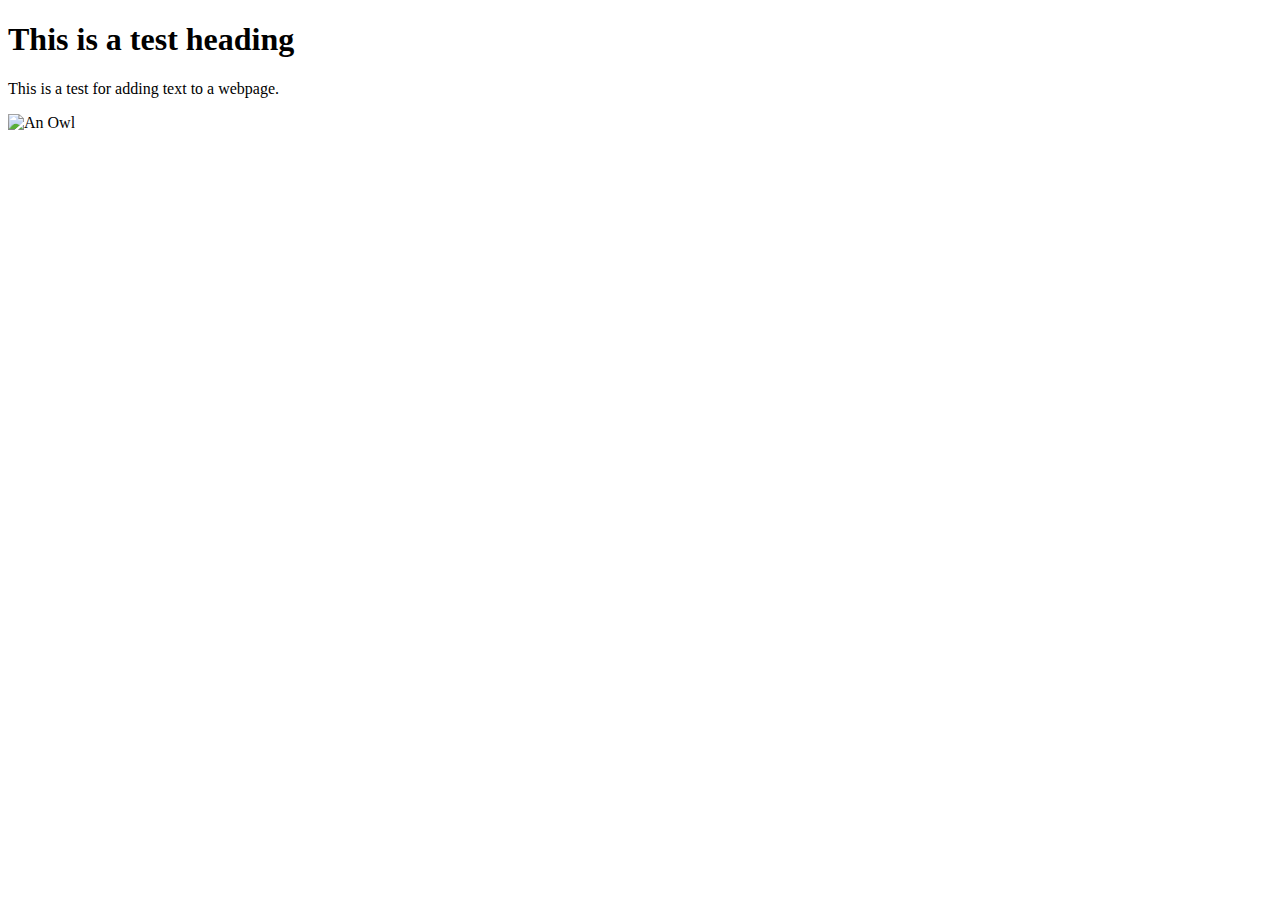
==== index.html @ d7d35543 "Update index.html" ====
<!doctype html>
<html>
<head>
<meta charset="utf-8" />
<title>Titleplaceholder</title>
  <link rel="stylesheet" href="/css/styles.css">
</head>
<body>
  <h1>This is a test heading</h1>
  <p>This is a test for adding text to a webpage.</p>
  <img src="https://images.unsplash.com/photo-1665436664161-29a4468aed6e?ixlib=rb-4.0.3&ixid=MnwxMjA3fDB8MHxwaG90by1wYWdlfHx8fGVufDB8fHx8&auto=format&fit=crop&w=386&q=80" alt="An Owl">
</body>
</html>
---- css/styles.css ----
#testing
body {
background-color: rgb(0,50,20);
color: rgb(255,255,255);
}
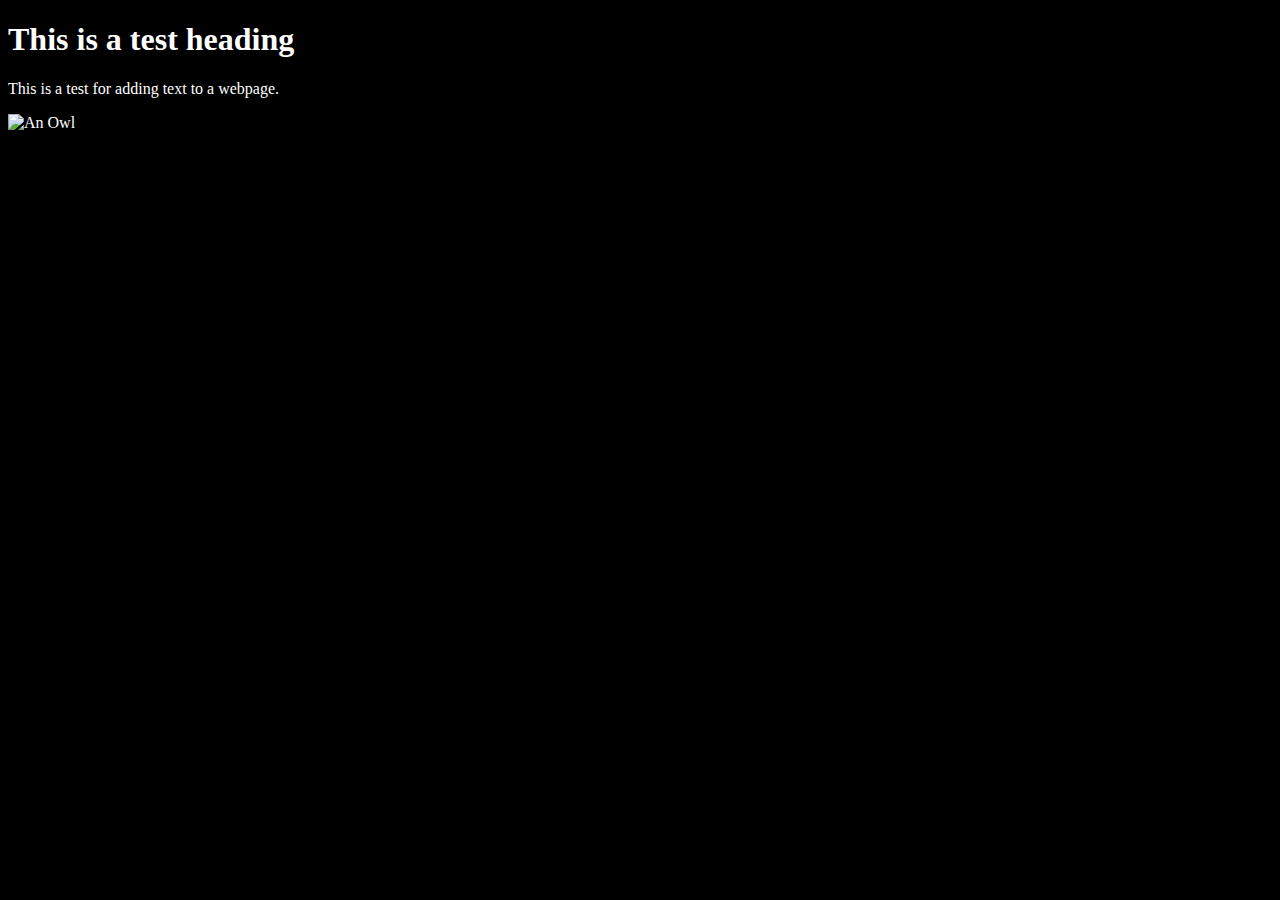
==== commit 5febadc9: "Update index.html" ====
--- a/index.html
+++ b/index.html
@@ -3,7 +3,7 @@
 <head>
 <meta charset="utf-8" />
 <title>Titleplaceholder</title>
-  <link rel="stylesheet" href="/css/styles.css">
+  <link rel="stylesheet" type="text/css" href="css/styles.css">
 </head>
 <body>
   <h1>This is a test heading</h1>
--- a/css/styles.css
+++ b/css/styles.css
@@ -1,5 +1,4 @@
-#testing
 body {
-background-color: rgb(0,50,20);
-color: rgb(255,255,255);
+background-color:black;
+color:white;
 }
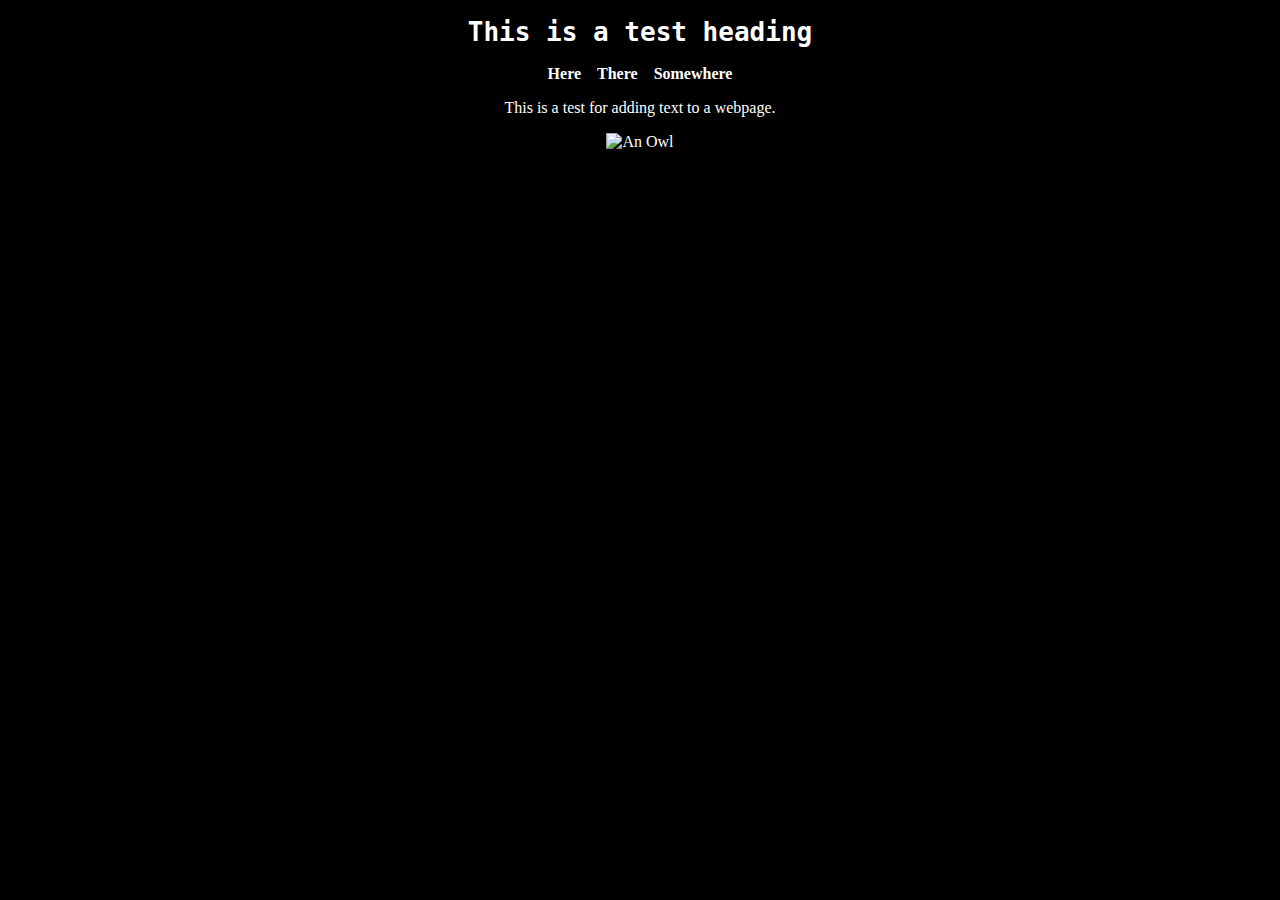
==== commit b28096e2: "Update index.html" ====
--- a/index.html
+++ b/index.html
@@ -7,6 +7,10 @@
 </head>
 <body>
   <h1>This is a test heading</h1>
+<nav>
+<a><b>Here &nbsp;&nbsp;&nbsp;There&nbsp;&nbsp;&nbsp; Somewhere</b></a>
+
+</nav>
   <p>This is a test for adding text to a webpage.</p>
   <img src="https://images.unsplash.com/photo-1665436664161-29a4468aed6e?ixlib=rb-4.0.3&ixid=MnwxMjA3fDB8MHxwaG90by1wYWdlfHx8fGVufDB8fHx8&auto=format&fit=crop&w=386&q=80" alt="An Owl">
 </body>
--- a/css/styles.css
+++ b/css/styles.css
@@ -1,4 +1,12 @@
 body {
 background-color:black;
 color:white;
+  text-align: center;
 }
+h1 {
+  font-family: monospace;
+  font-size: 200%;
+}
+p {
+  font-family: cursive;
+}
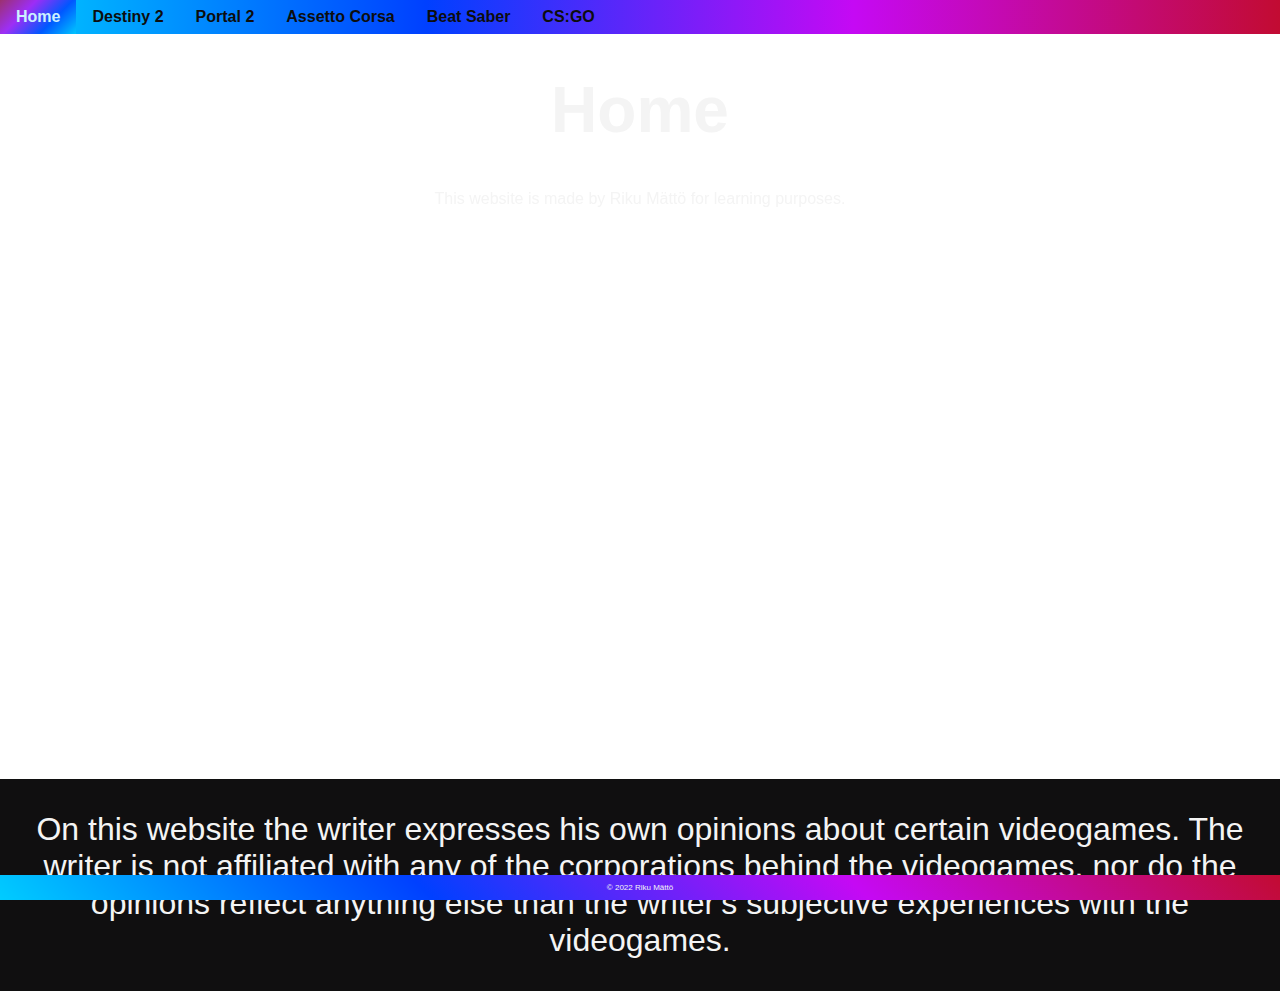
==== commit f0ca53a5: "Add files via upload" ====
--- a/index.html
+++ b/index.html
@@ -1,17 +1,45 @@
 <!doctype html>
 <html>
-<head>
-<meta charset="utf-8" />
-<title>Titleplaceholder</title>
-  <link rel="stylesheet" type="text/css" href="css/styles.css">
-</head>
-<body>
-  <h1>This is a test heading</h1>
-<nav>
-<a><b>Here &nbsp;&nbsp;&nbsp;There&nbsp;&nbsp;&nbsp; Somewhere</b></a>
-
-</nav>
-  <p>This is a test for adding text to a webpage.</p>
-  <img src="https://images.unsplash.com/photo-1665436664161-29a4468aed6e?ixlib=rb-4.0.3&ixid=MnwxMjA3fDB8MHxwaG90by1wYWdlfHx8fGVufDB8fHx8&auto=format&fit=crop&w=386&q=80" alt="An Owl">
-</body>
-</html>
+ <head>
+  <meta charset="utf-8" />
+  <title>Home</title>
+  <link rel="stylesheet" href="styles.css">
+ </head>
+ <body>
+  <div id="nav">
+   <nav><a href="index.html">Home</a>
+        <a href="Destiny2.html">Destiny 2</a>
+	    <a href="Portal2.html">Portal 2</a>
+		<a href="Assetto.html">Assetto Corsa</a>
+		<a href="BeatSaber.html">Beat Saber</a>
+		<a href="CSGO.html">CS:GO</a>
+		
+   </nav>
+  </div>
+  <div id="background">
+  
+  
+   <div class="banner">
+    <h1>Home</h1>
+    <p>This website is made by Riku Mättö for learning purposes.</p>
+  
+  
+   </div>
+   <div class="content">
+   <p>On this website the writer expresses his own opinions about certain videogames. The writer is not affiliated with any of the corporations behind the videogames, nor do the opinions reflect anything else than the writer's subjective experiences with the videogames.</p>
+   
+   
+   
+   </div>
+  </div>
+  
+   
+  
+  
+  <footer>
+   <p>&copy; 2022 Riku Mättö</p>
+  </footer>
+  
+  
+ </body>
+</html>--- a/styles.css
+++ b/styles.css
@@ -0,0 +1,272 @@
+body {
+    
+    color: rgb(244, 244, 244);
+    margin: auto;
+	margin-top: 30px;
+	font-family: Arial, Helvetica, sans-serif;
+}
+
+
+
+#nav {
+	background: linear-gradient(
+	90deg,
+	rgb(0, 204, 255),
+	rgb(0, 64, 255),
+	rgb(197, 9, 244),
+	rgb(194, 11, 50)
+	);
+	
+	color: white;
+	position: fixed;
+	width: 100%;
+	top: 0;
+	overflow: hidden;
+    display: inline;
+    padding: 0;
+    margin: 0;
+	text-align: center;
+	font-size: 100%;
+	font-family: Arial, Helvetica, sans-serif;
+	font-weight: bold;
+	
+	animation-name: navbar;
+	animation-duration: 2s;
+	animation-iteration-count: infinite;
+	animation-timing-function: cubic-bezier(0.01,0.01,0.01,0.01);
+	animation-direction: normal;
+	animation-delay: 0.1s;
+	
+	
+}
+
+@keyframes navbar{
+	0% {background: linear-gradient(
+	45deg,
+	rgb(0, 204, 255),
+	rgb(0, 64, 255),
+	rgb(197, 9, 244),
+	rgb(194, 11, 50)
+	);}
+	
+	25% {background: linear-gradient(
+	45deg,
+	rgb(194, 11, 50),
+	rgb(0, 204, 255),
+	rgb(0, 64, 255),
+	rgb(197, 9, 244)
+	);}
+	
+	50% {background: linear-gradient(
+	45deg,
+	rgb(197, 9, 244),
+	rgb(194, 11, 50),
+	rgb(0, 204, 255),
+	rgb(0, 64, 255)
+	);}
+	
+	75% {background: linear-gradient(
+	45deg,
+	rgb(0, 64, 255),
+	rgb(197, 9, 244),
+	rgb(194, 11, 50),
+	rgb(0, 204, 255)
+	);}
+	
+	100% {background: linear-gradient(
+	45deg,
+	rgb(0, 204, 255),
+	rgb(0, 64, 255),
+	rgb(197, 9, 244),
+	rgb(194, 11, 50)
+	);}
+	
+	
+	
+	
+	
+	
+}
+
+
+#nav a {
+  display: block;
+  color: #0d0d0d;
+  padding: 8px 16px;
+  text-decoration: none;
+  float: left;
+  
+}
+
+
+#nav a:hover {
+	background: linear-gradient(
+	135deg,
+	rgb(194, 11, 75),
+	rgb(197, 9, 244),
+	rgb(0, 64, 255),
+	rgb(0, 204, 255)
+	);
+	opacity: 0.8;
+	color: white;
+}
+
+
+
+.banner {
+	
+	width: 100%;
+	height: 100%;
+	background-size: cover;
+	position: fixed;
+	text-align: center;
+	z-index: 0;
+	background-image: url(img/d2example.jpg);
+	
+}
+
+
+.banner2 {
+	width: 100%;
+	height: 100%;
+	background-size: cover;
+	position: fixed;
+	text-align: center;
+	z-index: 0;
+	background-image: url(img/d2bckg.jpg);
+	
+}
+
+
+.banner3 {
+	width: 100%;
+	height: 100%;
+	background-size: cover;
+	position: fixed;
+	text-align: center;
+	z-index: 0;
+	background-image: url(img/portalbg.jpg);
+	
+}
+
+
+
+.banner4 {
+	width: 100%;
+	height: 100%;
+	background-size: cover;
+	position: fixed;
+	text-align: center;
+	z-index: 0;
+	background-image: url(img/assettobg.jpg);
+	
+}
+	
+
+
+.banner5 {
+	width: 100%;
+	height: 100%;
+	background-size: cover;
+	position: fixed;
+	text-align: center;
+	z-index: 0;
+	background-image: url(img/beatbg.jpg);
+	
+}
+
+
+.banner6 {
+	width: 100%;
+	height: 100%;
+	background-size: cover;
+	position: fixed;
+	text-align: center;
+	z-index: 0;
+	background-image: url(img/csbg.jpg);
+	
+}
+
+	
+	
+
+h1 {
+	font-size: 400%;
+	
+	
+}
+
+
+.content {
+	z-index: 1;
+	font-size: 200%;
+	text-align: center;
+	width: 100%;
+	position: absolute;
+	background-color: rgb(16, 15, 16);
+	font-family: Arial, Helvetica, sans-serif;
+	display: block;
+	margin: auto;
+	padding: 0;
+	top: 86.5%;
+	
+	
+	
+	
+	
+}
+
+table {
+	border-style: 1px solid white;
+	border-collapse: collapse;
+	width: 100%;
+	
+	
+	
+	
+}
+
+
+
+
+
+
+
+
+
+
+footer {
+	background: linear-gradient(
+	45deg,
+	rgb(0, 204, 255),
+	rgb(0, 64, 255),
+	rgb(197, 9, 244),
+	rgb(194, 11, 50)
+	);
+	
+	bottom: 0;
+	position: fixed;
+	width: 100%;
+	display: inline;
+    padding: 0;
+    margin: 0;
+	text-align: center;
+	font-size: 50%;
+	z-index: 2;
+	
+	
+	animation-name: navbar;
+	animation-duration: 2s;
+	animation-iteration-count: infinite;
+	animation-timing-function: cubic-bezier(0.01,0.01,0.01,0.01);
+	animation-direction: reverse;
+	animation-delay: 0.1s;
+}
+
+
+
+	
+	
+
+
+	
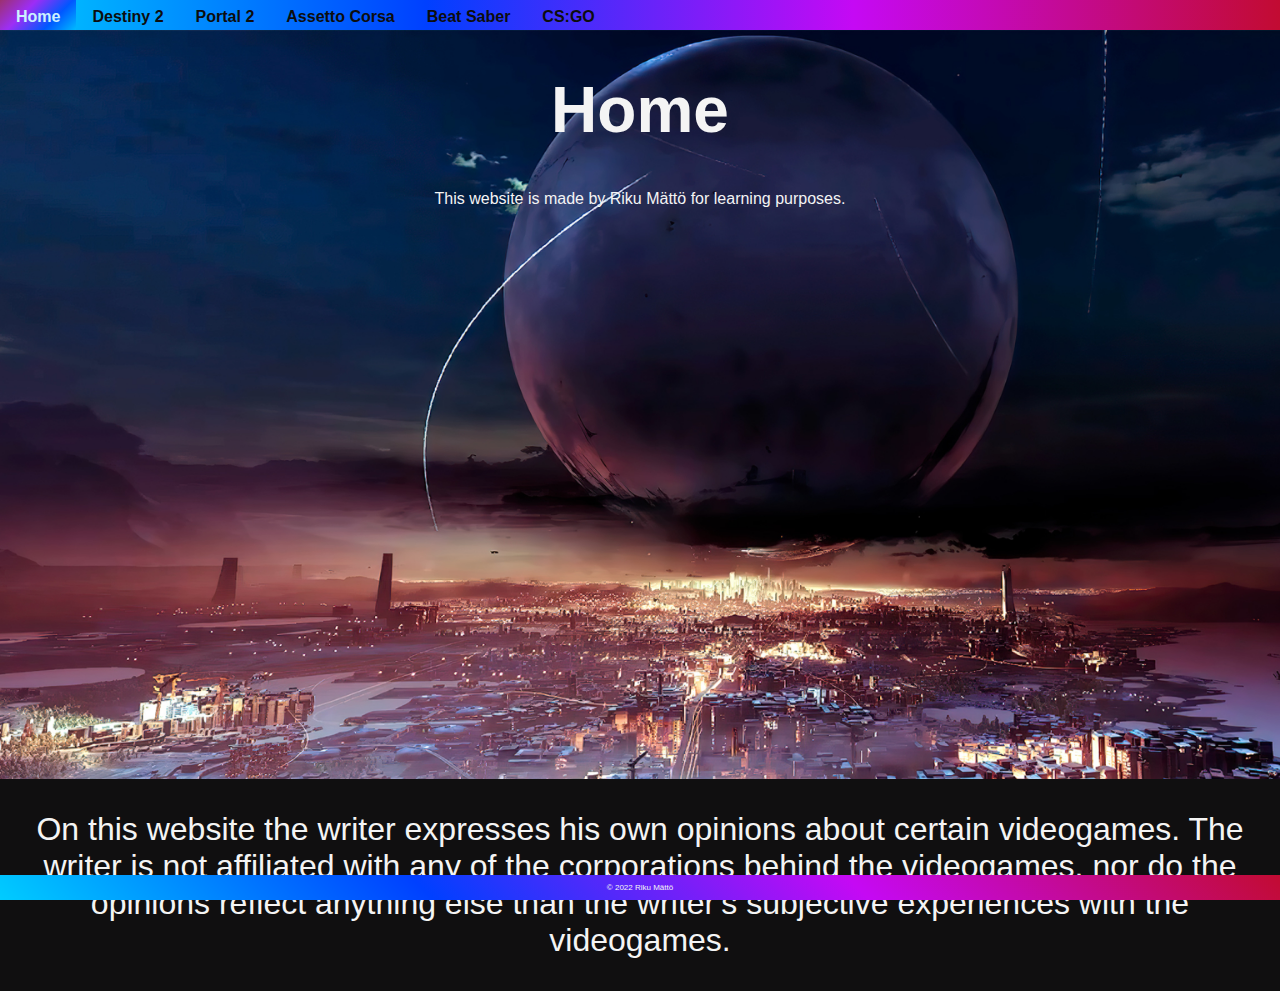
==== commit 9bfff1d3: "Update index.html" ====
--- a/index.html
+++ b/index.html
@@ -2,6 +2,7 @@
 <html>
  <head>
   <meta charset="utf-8" />
+  <meta name="viewport" content="width=device-width, initial-scale=1.0">
   <title>Home</title>
   <link rel="stylesheet" href="styles.css">
  </head>
@@ -42,4 +43,4 @@
   
   
  </body>
-</html>+</html>
--- a/styles.css
+++ b/styles.css
@@ -98,6 +98,14 @@
   
 }
 
+@media screen and (max-width: 700px) {
+  #nav a {
+    float: none;
+    width: 100%;
+  }
+}
+
+
 
 #nav a:hover {
 	background: linear-gradient(
@@ -110,6 +118,7 @@
 	opacity: 0.8;
 	color: white;
 }
+
 
 
 
